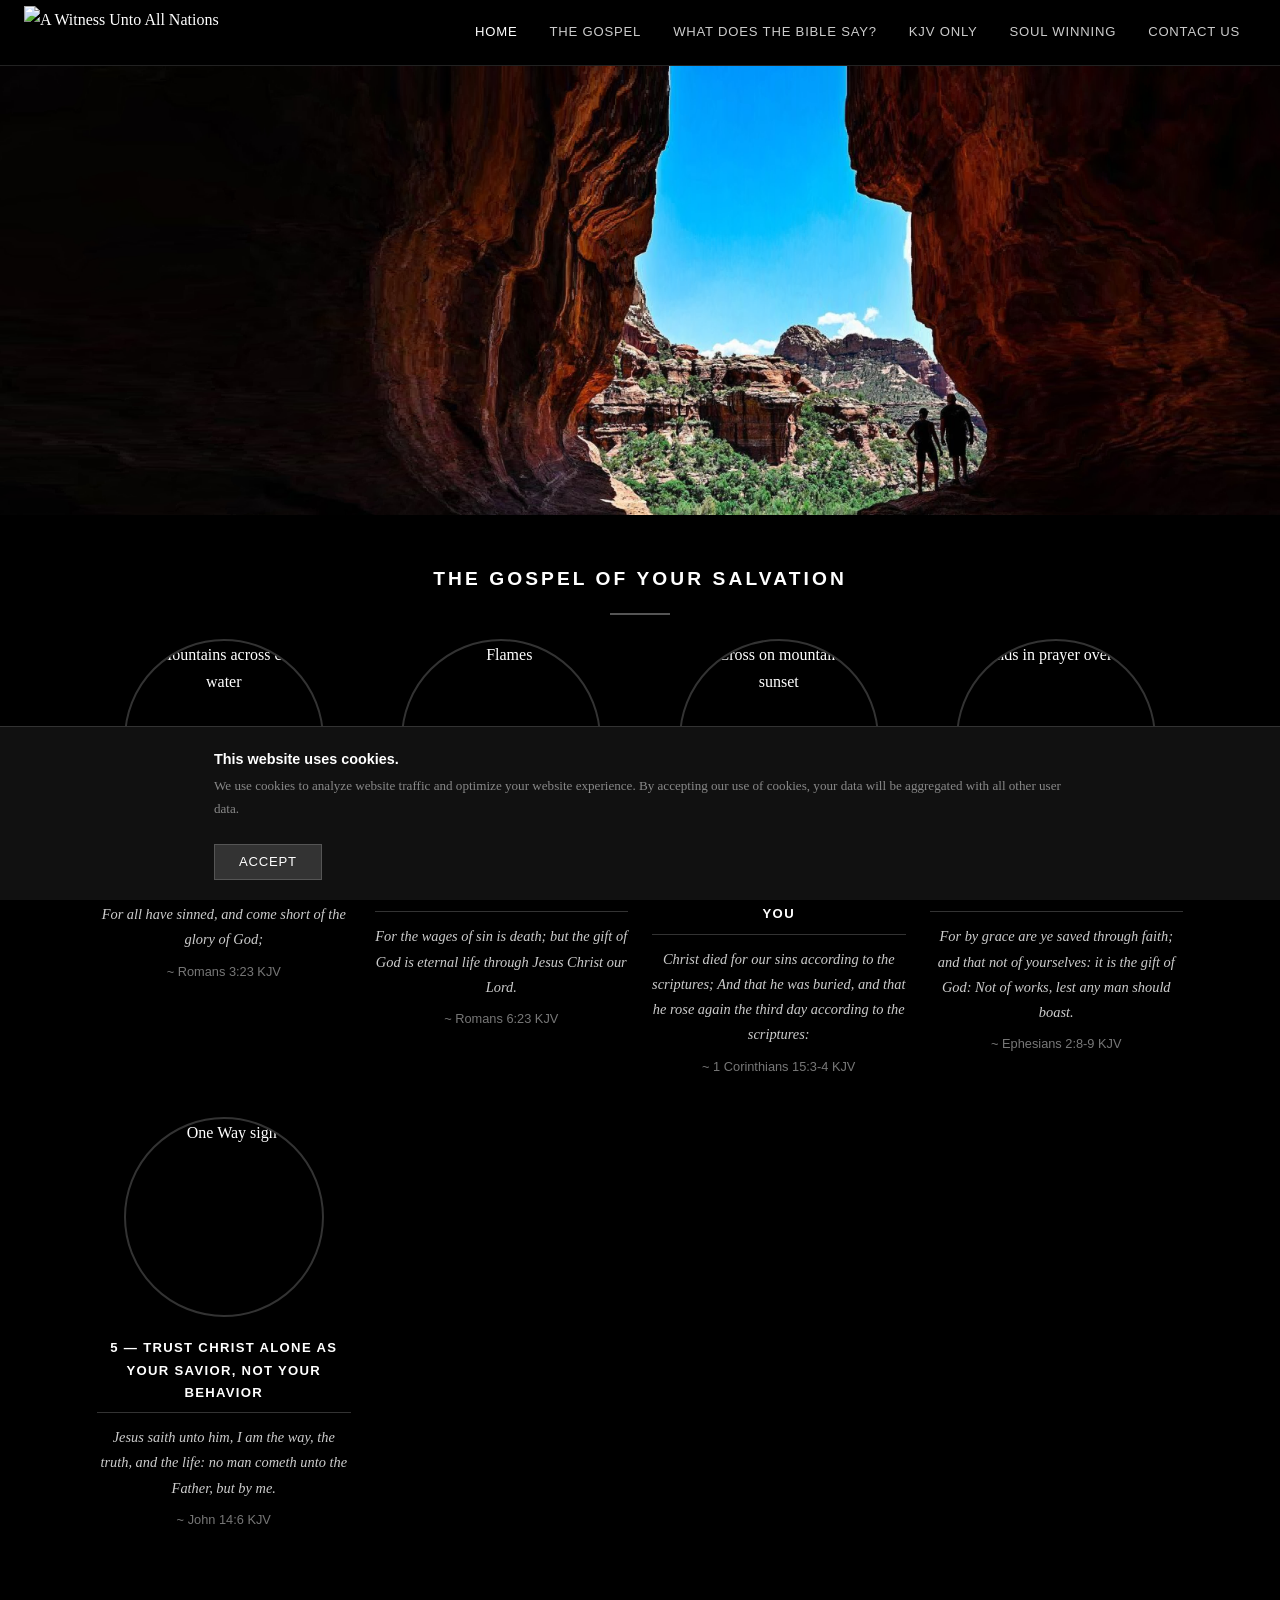
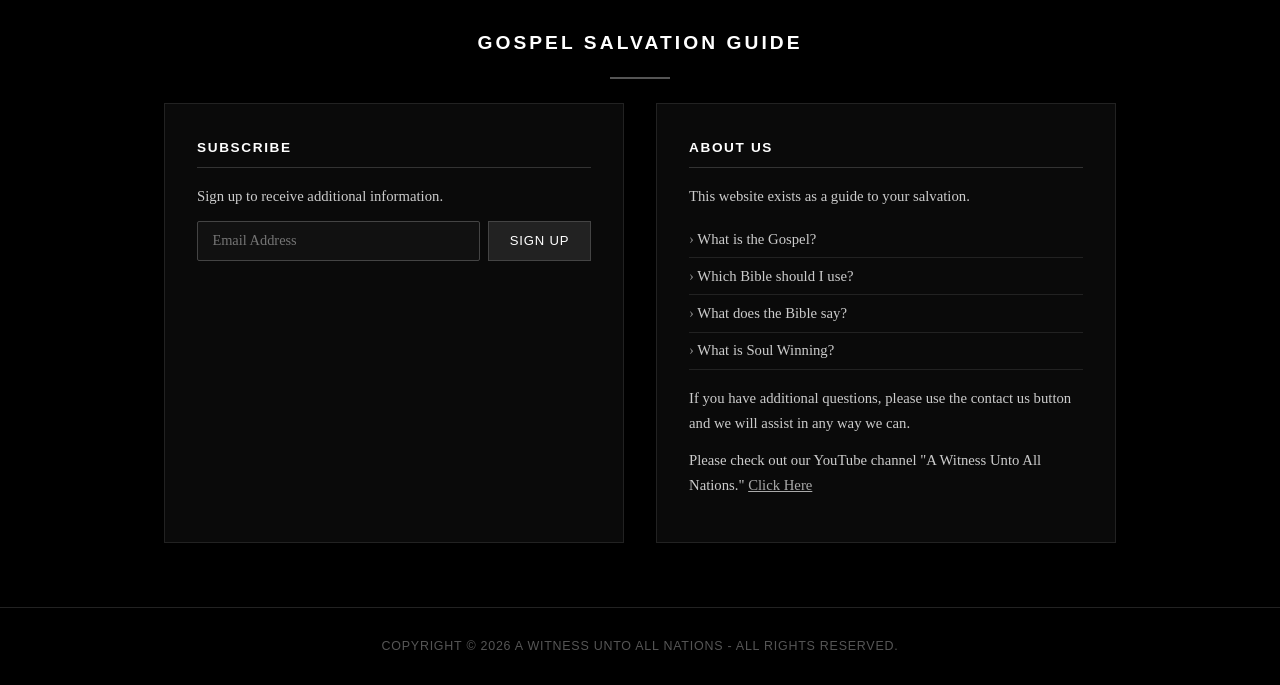
==== index.html @ 98ccd4d8 "Add files via upload" ====
<!DOCTYPE html>
<html lang="en">
<head>
<meta charset="UTF-8"/>
<meta name="viewport" content="width=device-width,initial-scale=1.0"/>
<title>A Witness Unto All Nations — Gospel Salvation Guide</title>
<meta name="description" content="A Witness Unto All Nations is a Gospel salvation guide showing your path to eternal life through Jesus Christ. Learn the Gospel, soul winning, KJV Bible, and more."/>
<meta name="keywords" content="gospel salvation, eternal life, Jesus Christ, KJV Bible, soul winning, Christian witnessing"/>
<meta property="og:title" content="A Witness Unto All Nations — Gospel Salvation Guide"/>
<meta property="og:description" content="Your path to eternal life through Jesus Christ. Learn the Gospel of salvation."/>
<meta property="og:url" content="https://awitnessuntoallnations.com/"/>
<meta property="og:type" content="website"/>
<link rel="canonical" href="https://awitnessuntoallnations.com/"/>
<script type="application/ld+json">
{
  "@context": "https://schema.org",
  "@type": "WebSite",
  "name": "A Witness Unto All Nations",
  "url": "https://awitnessuntoallnations.com",
  "description": "A Gospel salvation guide showing your path to eternal life through Jesus Christ.",
  "publisher": {
    "@type": "Organization",
    "name": "A Witness Unto All Nations"
  }
}
</script>
<link rel="stylesheet" href="style.css"/>
</head>
<body>

<div id="cookie-banner" class="cookie-banner">
  <div class="cookie-inner">
    <div><strong>This website uses cookies.</strong>
    <p>We use cookies to analyze website traffic and optimize your website experience. By accepting our use of cookies, your data will be aggregated with all other user data.</p></div>
    <button onclick="document.getElementById('cookie-banner').style.display='none'">Accept</button>
  </div>
</div>

<nav>
  <a href="index.html" class="nav-logo">
    <img src="https://img1.wsimg.com/isteam/ip/938f4f15-6225-4fa2-b4bc-9f1bc4df76b2/LOGOCAP.PNG/:/rs=h:200,cg:true,m/qt=q:100/ll" alt="A Witness Unto All Nations"/>
  </a>
  <button class="nav-toggle" onclick="document.querySelector('.nav-links').classList.toggle('open')">☰</button>
  <ul class="nav-links">
    <li><a href="index.html" class="active">Home</a></li>
    <li><a href="the-gospel.html">The Gospel</a></li>
    <li><a href="what-does-the-bible-say.html">What Does The Bible Say?</a></li>
    <li><a href="kjv-only.html">KJV Only</a></li>
    <li><a href="soul-winning.html">Soul Winning</a></li>
    <li><a href="contact-us.html">Contact Us</a></li>
  </ul>
</nav>

<div class="hero-banner-img">
  <img src="banner.png" alt="Gospel Salvation Guide: Your Path to Eternal Life"/>
</div>

<div class="section-heading">
  <h1>THE GOSPEL OF YOUR SALVATION</h1>
  <div class="heading-rule"></div>
</div>

<div class="cards-grid">

  <div class="step-card">
    <img class="circle-img" src="https://img1.wsimg.com/isteam/ip/938f4f15-6225-4fa2-b4bc-9f1bc4df76b2/blob.png/:/cr=t:33.33%25,l:0%25,w:100%25,h:33.33%25/rs=w:388,h:194,cg:true" alt="Mountains across calm water"/>
    <div class="step-body">
      <h3>1 — Admit You Are A Sinner</h3>
      <p><em>For all have sinned, and come short of the glory of God;</em></p>
      <span class="verse-ref">~ Romans 3:23 KJV</span>
    </div>
  </div>

  <div class="step-card">
    <img class="circle-img" src="https://img1.wsimg.com/isteam/ip/938f4f15-6225-4fa2-b4bc-9f1bc4df76b2/cullan-smith-BdTtvBRhOng-unsplash.jpg/:/cr=t:12.5%25,l:0%25,w:100%25,h:75%25/rs=w:388,h:194,cg:true" alt="Flames"/>
    <div class="step-body">
      <h3>2 — Realize The Penalty For Sin</h3>
      <p><em>For the wages of sin is death; but the gift of God is eternal life through Jesus Christ our Lord.</em></p>
      <span class="verse-ref">~ Romans 6:23 KJV</span>
    </div>
  </div>

  <div class="step-card">
    <img class="circle-img" src="https://img1.wsimg.com/isteam/ip/938f4f15-6225-4fa2-b4bc-9f1bc4df76b2/eberhard-grossgasteiger-CytHrRFp2wU-unsplash-0001.jpg/:/cr=t:33.34%25,l:0%25,w:100%25,h:33.32%25/rs=w:388,h:194,cg:true" alt="Cross on mountain at sunset"/>
    <div class="step-body">
      <h3>3 — Believe Jesus Died, Was Buried, And Rose Again For You</h3>
      <p><em>Christ died for our sins according to the scriptures; And that he was buried, and that he rose again the third day according to the scriptures:</em></p>
      <span class="verse-ref">~ 1 Corinthians 15:3-4 KJV</span>
    </div>
  </div>

  <div class="step-card">
    <img class="circle-img" src="https://img1.wsimg.com/isteam/ip/938f4f15-6225-4fa2-b4bc-9f1bc4df76b2/patrick-fore-b_SHPU5M3nk-unsplash.jpg/:/cr=t:12.51%25,l:0%25,w:100%25,h:74.99%25/rs=w:388,h:194,cg:true" alt="Hands in prayer over Bible"/>
    <div class="step-body">
      <h3>4 — Understand That Salvation Is By Faith Alone</h3>
      <p><em>For by grace are ye saved through faith; and that not of yourselves: it is the gift of God: Not of works, lest any man should boast.</em></p>
      <span class="verse-ref">~ Ephesians 2:8-9 KJV</span>
    </div>
  </div>

  <div class="step-card">
    <img class="circle-img" src="https://img1.wsimg.com/isteam/ip/938f4f15-6225-4fa2-b4bc-9f1bc4df76b2/phil-hearing-ecNd_CBT4Ps-unsplash.jpg/:/cr=t:12.53%25,l:0%25,w:100%25,h:74.94%25/rs=w:388,h:194,cg:true" alt="One Way sign"/>
    <div class="step-body">
      <h3>5 — Trust Christ Alone As Your Savior, Not Your Behavior</h3>
      <p><em>Jesus saith unto him, I am the way, the truth, and the life: no man cometh unto the Father, but by me.</em></p>
      <span class="verse-ref">~ John 14:6 KJV</span>
    </div>
  </div>

</div>

<div class="section-heading">
  <h2>Gospel Salvation Guide</h2>
  <div class="heading-rule"></div>
</div>

<div class="two-col-section">
  <div class="info-box">
    <h3>Subscribe</h3>
    <p>Sign up to receive additional information.</p>
    <div class="subscribe-row">
      <input type="email" placeholder="Email Address"/>
      <button type="button">Sign up</button>
    </div>
  </div>
  <div class="info-box">
    <h3>About Us</h3>
    <p>This website exists as a guide to your salvation.</p>
    <ul>
      <li>What is the Gospel?</li>
      <li>Which Bible should I use?</li>
      <li>What does the Bible say?</li>
      <li>What is Soul Winning?</li>
    </ul>
    <p>If you have additional questions, please use the contact us button and we will assist in any way we can.</p>
    <p>Please check out our YouTube channel "A Witness Unto All Nations." <a href="https://www.youtube.com/channel/UC5e4q0wi44tud27rAEUvfZw" target="_blank">Click Here</a></p>
  </div>
</div>

<footer>
  <p>Copyright &copy; 2026 A WITNESS UNTO ALL NATIONS - All Rights Reserved.</p>
</footer>

</body>
</html>
---- style.css ----
/* ===== RESET ===== */
*, *::before, *::after { box-sizing: border-box; margin: 0; padding: 0; }

body {
  font-family: Georgia, 'Times New Roman', serif;
  background: #000;
  color: #fff;
  font-size: 16px;
  line-height: 1.7;
}

a { color: inherit; text-decoration: none; }
img { max-width: 100%; display: block; }

/* ===== NAV ===== */
nav {
  background: #000;
  display: flex;
  align-items: center;
  justify-content: space-between;
  padding: 0 1.5rem;
  position: sticky;
  top: 0;
  z-index: 100;
  border-bottom: 1px solid #222;
}

.nav-logo img {
  height: 65px;
  width: auto;
  display: block;
  padding: 6px 0;
}

.nav-links {
  list-style: none;
  display: flex;
  flex-wrap: wrap;
  margin: 0;
  padding: 0;
}

.nav-links li a {
  display: block;
  color: #ccc;
  font-family: Arial, sans-serif;
  font-size: 0.82rem;
  letter-spacing: 0.06em;
  text-transform: uppercase;
  padding: 1.2rem 1rem;
  transition: color 0.2s;
}

.nav-links li a:hover,
.nav-links li a.active {
  color: #fff;
}

.nav-toggle {
  display: none;
  background: none;
  border: none;
  color: #fff;
  font-size: 1.5rem;
  cursor: pointer;
  padding: 0.5rem;
}

/* ===== HERO BANNER (home) ===== */
.hero-banner {
  background: #000;
  color: #fff;
  text-align: center;
  padding: 4rem 2rem 3rem;
  border-bottom: 1px solid #222;
}

.hero-sub {
  font-family: Arial, sans-serif;
  font-size: 0.85rem;
  letter-spacing: 0.12em;
  text-transform: uppercase;
  color: #aaa;
  margin-bottom: 1.25rem;
}

.hero-desc {
  max-width: 700px;
  margin: 0 auto;
  font-size: 1rem;
  color: #ccc;
  line-height: 1.85;
}

/* ===== PAGE HERO IMAGE ===== */
.page-hero-img {
  width: 100%;
  max-height: 380px;
  overflow: hidden;
}

.page-hero-img img {
  width: 100%;
  height: 380px;
  object-fit: cover;
  object-position: center;
}

/* ===== SECTION HEADINGS ===== */
.section-heading {
  text-align: center;
  padding: 3rem 1rem 1.5rem;
}

.section-heading h1,
.section-heading h2 {
  display: inline-block;
  font-family: Arial, sans-serif;
  font-size: 1.2rem;
  letter-spacing: 0.16em;
  text-transform: uppercase;
  color: #fff;
  padding-bottom: 0.5rem;
}

.heading-rule {
  width: 60px;
  height: 2px;
  background: #555;
  margin: 0.6rem auto 0;
}

/* ===== CIRCULAR CARDS GRID ===== */
.cards-grid {
  display: grid;
  grid-template-columns: repeat(auto-fill, minmax(220px, 1fr));
  gap: 2.5rem 1.5rem;
  max-width: 1150px;
  margin: 0 auto 3rem;
  padding: 0 2rem;
}

.step-card {
  background: transparent;
  text-align: center;
}

.step-card .circle-img {
  width: 200px;
  height: 200px;
  border-radius: 50%;
  object-fit: cover;
  display: block;
  margin: 0 auto 1.25rem;
  border: 2px solid #333;
}

.step-body h3 {
  font-family: Arial, sans-serif;
  font-size: 0.82rem;
  letter-spacing: 0.1em;
  text-transform: uppercase;
  color: #fff;
  margin-bottom: 0.75rem;
  padding-bottom: 0.5rem;
  border-bottom: 1px solid #333;
}

.step-body p {
  font-size: 0.9rem;
  color: #ccc;
  line-height: 1.75;
  font-style: italic;
}

.verse-ref {
  font-style: normal !important;
  font-family: Arial, sans-serif;
  font-size: 0.8rem;
  color: #777;
  margin-top: 0.5rem;
  display: block;
}

/* ===== SUBSCRIBE + ABOUT ===== */
.two-col-section {
  display: grid;
  grid-template-columns: 1fr 1fr;
  gap: 2rem;
  max-width: 1000px;
  margin: 0 auto 4rem;
  padding: 0 1.5rem;
}

.info-box {
  background: #0a0a0a;
  border: 1px solid #222;
  padding: 2rem;
}

.info-box h3 {
  font-family: Arial, sans-serif;
  font-size: 0.85rem;
  letter-spacing: 0.12em;
  text-transform: uppercase;
  color: #fff;
  margin-bottom: 1rem;
  padding-bottom: 0.5rem;
  border-bottom: 1px solid #333;
}

.info-box p {
  font-size: 0.92rem;
  color: #ccc;
  margin-bottom: 0.75rem;
}

.info-box ul {
  list-style: none;
  margin: 0.5rem 0 1rem;
  padding: 0;
}

.info-box ul li {
  padding: 0.35rem 0;
  font-size: 0.92rem;
  color: #ccc;
  border-bottom: 1px solid #222;
}

.info-box ul li::before {
  content: '› ';
  color: #888;
}

.info-box a {
  color: #aaa;
  text-decoration: underline;
}

.subscribe-row {
  display: flex;
  gap: 0.5rem;
  margin-top: 0.75rem;
  flex-wrap: wrap;
}

.subscribe-row input[type="email"] {
  flex: 1;
  min-width: 150px;
  padding: 0.65rem 0.9rem;
  border: 1px solid #444;
  border-radius: 2px;
  font-size: 0.9rem;
  font-family: Georgia, serif;
  background: #111;
  color: #fff;
}

.subscribe-row button {
  background: #222;
  color: #fff;
  border: 1px solid #444;
  padding: 0.65rem 1.3rem;
  font-family: Arial, sans-serif;
  font-size: 0.82rem;
  letter-spacing: 0.06em;
  text-transform: uppercase;
  cursor: pointer;
  transition: background 0.2s;
}

.subscribe-row button:hover { background: #444; }

/* ===== ACCORDION CARDS (circular image style) ===== */
.accordion-grid {
  display: grid;
  grid-template-columns: repeat(auto-fill, minmax(220px, 1fr));
  gap: 3rem 1.5rem;
  max-width: 1150px;
  margin: 0 auto 4rem;
  padding: 0 2rem;
}

.accordion-card {
  background: transparent;
  text-align: center;
}

.accordion-card img {
  width: 200px;
  height: 200px;
  border-radius: 50%;
  object-fit: cover;
  display: block;
  margin: 0 auto 1.25rem;
  border: 2px solid #333;
}

.accordion-body h3 {
  font-family: Arial, sans-serif;
  font-size: 0.82rem;
  letter-spacing: 0.1em;
  text-transform: uppercase;
  color: #fff;
  margin-bottom: 0.75rem;
  padding-bottom: 0.5rem;
  border-bottom: 1px solid #333;
}

.accordion-body p {
  font-size: 0.88rem;
  color: #ccc;
  line-height: 1.8;
  margin-bottom: 0.5rem;
  text-align: left;
}

.accordion-body em { font-style: italic; color: #aaa; }

.show-more-btn {
  background: none;
  border: 1px solid #444;
  color: #aaa;
  padding: 0.4rem 1rem;
  font-family: Arial, sans-serif;
  font-size: 0.75rem;
  letter-spacing: 0.06em;
  text-transform: uppercase;
  cursor: pointer;
  margin-top: 0.75rem;
  transition: background 0.2s, color 0.2s;
}

.show-more-btn:hover {
  background: #222;
  color: #fff;
}

/* ===== CONTENT BLOCK (KJV, Soul Winning, Contact) ===== */
.content-block {
  max-width: 860px;
  margin: 0 auto 4rem;
  padding: 0 1.5rem;
  color: #ccc;
}

.content-block h3 {
  font-family: Arial, sans-serif;
  font-size: 0.95rem;
  letter-spacing: 0.08em;
  text-transform: uppercase;
  color: #fff;
  margin: 1.5rem 0 0.75rem;
  padding-bottom: 0.4rem;
  border-bottom: 1px solid #333;
}

.content-block p {
  font-size: 0.95rem;
  color: #ccc;
  line-height: 1.85;
  margin-bottom: 1rem;
}

.content-block strong { color: #fff; }

/* ===== KJV COMPARISON CHART ===== */
.kjv-chart {
  display: grid;
  grid-template-columns: 1fr 1fr;
  gap: 1.5rem;
  margin: 2rem 0;
}

.kjv-col { border: 1px solid #333; }

.kjv-header {
  background: #111;
  color: #fff;
  font-family: Arial, sans-serif;
  font-size: 0.8rem;
  letter-spacing: 0.06em;
  text-transform: uppercase;
  padding: 0.75rem 1rem;
  text-align: center;
  border-bottom: 1px solid #333;
}

.kjv-item {
  padding: 0.6rem 1rem;
  font-size: 0.88rem;
  color: #ccc;
  border-bottom: 1px solid #222;
}

.kjv-result {
  font-family: Arial, sans-serif;
  font-size: 0.82rem;
  font-weight: bold;
  padding: 0.75rem 1rem;
  text-align: center;
}

.kjv-result.good { background: #0a1a0a; color: #5a9a5a; }
.kjv-result.bad { background: #1a0a0a; color: #9a5a5a; }

/* ===== CTA BUTTON ===== */
.cta-btn {
  display: inline-block;
  background: #111;
  color: #fff;
  padding: 0.75rem 2rem;
  font-family: Arial, sans-serif;
  font-size: 0.82rem;
  letter-spacing: 0.08em;
  text-transform: uppercase;
  cursor: pointer;
  transition: background 0.2s;
  margin: 0.5rem 0.5rem 0.5rem 0;
  border: 1px solid #444;
  text-decoration: none;
}

.cta-btn:hover { background: #333; }

/* ===== SOUL WINNING IMG ===== */
.soul-winning-img {
  margin: 2rem auto;
  max-width: 400px;
}

.soul-winning-img img {
  width: 100%;
  border-radius: 50%;
  border: 2px solid #333;
}

/* ===== CONTACT FORM ===== */
.contact-block { max-width: 680px; }

.contact-verse {
  font-size: 1rem;
  color: #aaa;
  line-height: 1.85;
  margin-bottom: 2rem;
  padding: 1rem 1.5rem;
  border-left: 3px solid #444;
  background: #0a0a0a;
  font-style: italic;
}

.contact-form-wrap { margin-top: 1.5rem; }

.form-group {
  margin-bottom: 1.25rem;
}

.form-group label {
  display: block;
  font-family: Arial, sans-serif;
  font-size: 0.8rem;
  letter-spacing: 0.06em;
  text-transform: uppercase;
  color: #aaa;
  margin-bottom: 0.4rem;
}

.form-group input,
.form-group textarea {
  width: 100%;
  padding: 0.7rem 0.9rem;
  border: 1px solid #333;
  font-size: 0.95rem;
  font-family: Georgia, serif;
  color: #fff;
  background: #111;
  transition: border-color 0.2s;
}

.form-group input:focus,
.form-group textarea:focus {
  outline: none;
  border-color: #666;
}

.form-actions { display: flex; gap: 0.75rem; flex-wrap: wrap; margin-top: 1rem; }

/* ===== SOCIAL ===== */
.social-links { margin-top: 1rem; }

.social-btn {
  display: inline-block;
  padding: 0.65rem 1.5rem;
  font-family: Arial, sans-serif;
  font-size: 0.82rem;
  letter-spacing: 0.08em;
  text-transform: uppercase;
  border-radius: 2px;
  text-decoration: none;
  transition: opacity 0.2s;
  margin-right: 0.5rem;
}

.social-btn.youtube { background: #cc0000; color: #fff; }
.social-btn:hover { opacity: 0.85; }

/* ===== FOOTER ===== */
footer {
  background: #000;
  color: #555;
  text-align: center;
  padding: 1.75rem 1rem;
  font-family: Arial, sans-serif;
  font-size: 0.78rem;
  letter-spacing: 0.06em;
  text-transform: uppercase;
  border-top: 1px solid #222;
}

/* ===== COOKIE BANNER ===== */
.cookie-banner {
  position: fixed;
  bottom: 0;
  left: 0;
  right: 0;
  background: #111;
  color: #ccc;
  z-index: 9999;
  border-top: 1px solid #333;
}

.cookie-inner {
  max-width: 900px;
  margin: 0 auto;
  padding: 1.25rem 1.5rem;
  display: flex;
  align-items: center;
  gap: 1.5rem;
  flex-wrap: wrap;
}

.cookie-inner strong {
  color: #fff;
  font-family: Arial, sans-serif;
  font-size: 0.9rem;
  display: block;
  margin-bottom: 0.25rem;
}

.cookie-inner p {
  font-size: 0.82rem;
  flex: 1;
  min-width: 200px;
  color: #888;
}

.cookie-inner button {
  background: #333;
  color: #fff;
  border: 1px solid #555;
  padding: 0.6rem 1.5rem;
  font-family: Arial, sans-serif;
  font-size: 0.82rem;
  letter-spacing: 0.06em;
  text-transform: uppercase;
  cursor: pointer;
  white-space: nowrap;
  transition: background 0.2s;
}

.cookie-inner button:hover { background: #555; }

/* ===== RESPONSIVE ===== */
@media (max-width: 720px) {
  .nav-toggle { display: block; }
  .nav-links {
    display: none;
    flex-direction: column;
    width: 100%;
    background: #000;
    position: absolute;
    top: 100%;
    left: 0;
    right: 0;
    border-top: 1px solid #222;
  }
  .nav-links.open { display: flex; }
  .nav-links li a { padding: 0.9rem 1.5rem; border-bottom: 1px solid #222; }
  .two-col-section { grid-template-columns: 1fr; }
  .kjv-chart { grid-template-columns: 1fr; }
  .cards-grid { grid-template-columns: repeat(auto-fill, minmax(160px, 1fr)); }
  .accordion-grid { grid-template-columns: repeat(auto-fill, minmax(160px, 1fr)); }
  .accordion-card img { width: 150px; height: 150px; }
  .step-card .circle-img { width: 150px; height: 150px; }
}
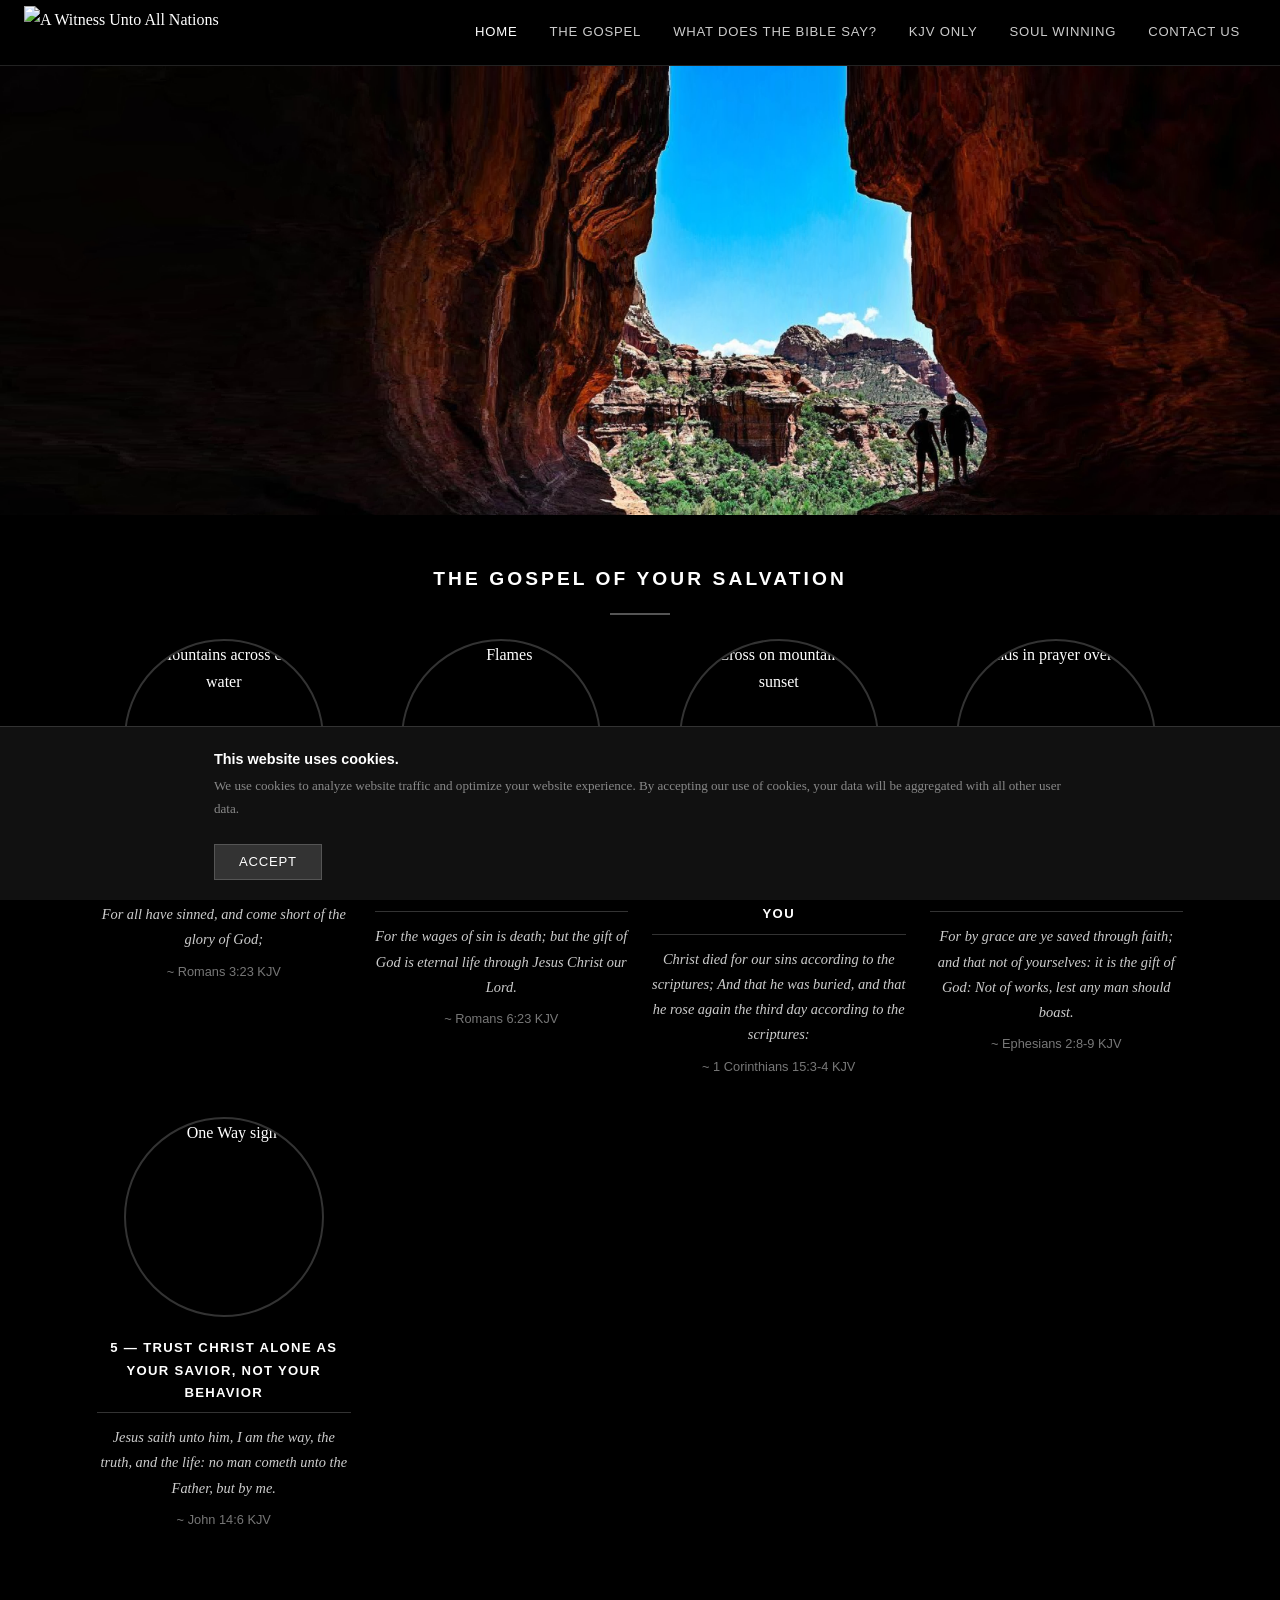
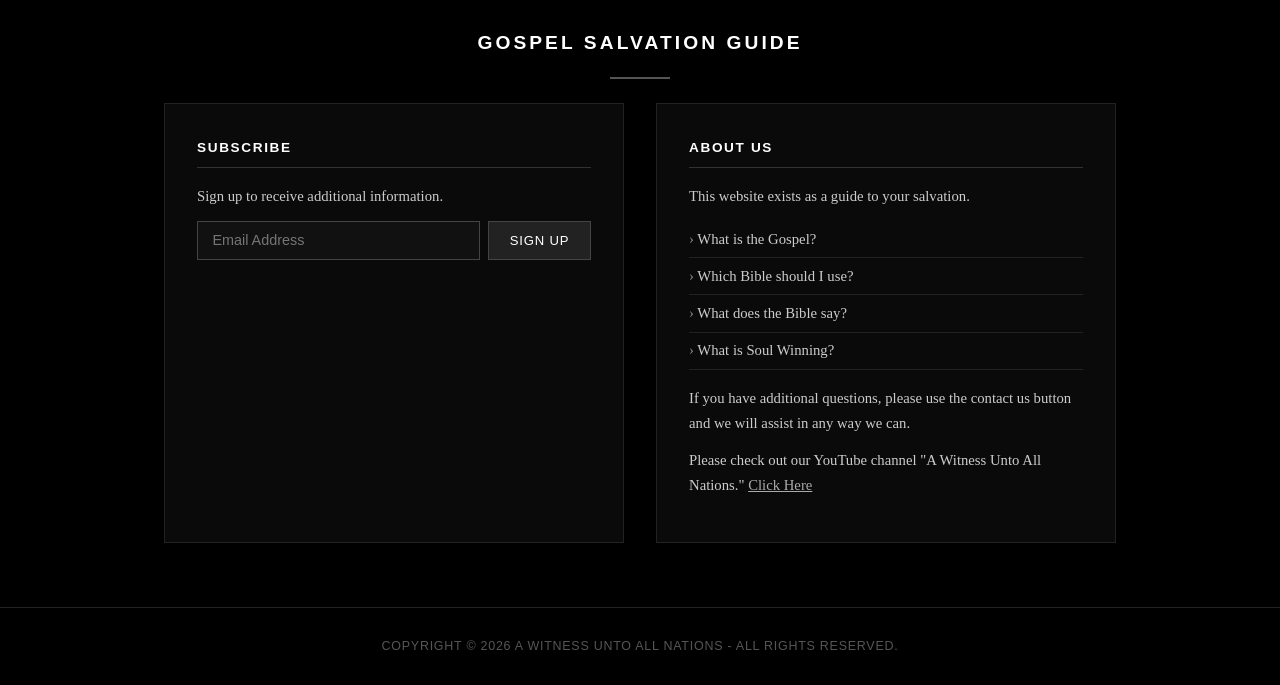
==== commit 61115fb6: "Add files via upload" ====
--- a/index.html
+++ b/index.html
@@ -118,19 +118,19 @@
   <div class="info-box">
     <h3>Subscribe</h3>
     <p>Sign up to receive additional information.</p>
-    <div class="subscribe-row">
-      <input type="email" placeholder="Email Address"/>
-      <button type="button">Sign up</button>
-    </div>
+    <form action="https://formspree.io/f/mdapqjrg" method="POST" style="display:flex; gap:0.5rem; flex-wrap:wrap; margin-top:0.75rem;">
+      <input type="email" name="email" placeholder="Email Address" required style="flex:1; min-width:150px; padding:0.65rem 0.9rem; border:1px solid #444; background:#111; color:#fff; font-size:0.9rem;"/>
+      <button type="submit" style="background:#222; color:#fff; border:1px solid #444; padding:0.65rem 1.3rem; font-family:Arial,sans-serif; font-size:0.82rem; letter-spacing:0.06em; text-transform:uppercase; cursor:pointer;">Sign Up</button>
+    </form>
   </div>
   <div class="info-box">
     <h3>About Us</h3>
     <p>This website exists as a guide to your salvation.</p>
     <ul>
-      <li>What is the Gospel?</li>
-      <li>Which Bible should I use?</li>
-      <li>What does the Bible say?</li>
-      <li>What is Soul Winning?</li>
+      <li><a href="the-gospel.html" style="color:#ccc; text-decoration:none;">What is the Gospel?</a></li>
+      <li><a href="kjv-only.html" style="color:#ccc; text-decoration:none;">Which Bible should I use?</a></li>
+      <li><a href="what-does-the-bible-say.html" style="color:#ccc; text-decoration:none;">What does the Bible say?</a></li>
+      <li><a href="soul-winning.html" style="color:#ccc; text-decoration:none;">What is Soul Winning?</a></li>
     </ul>
     <p>If you have additional questions, please use the contact us button and we will assist in any way we can.</p>
     <p>Please check out our YouTube channel "A Witness Unto All Nations." <a href="https://www.youtube.com/channel/UC5e4q0wi44tud27rAEUvfZw" target="_blank">Click Here</a></p>
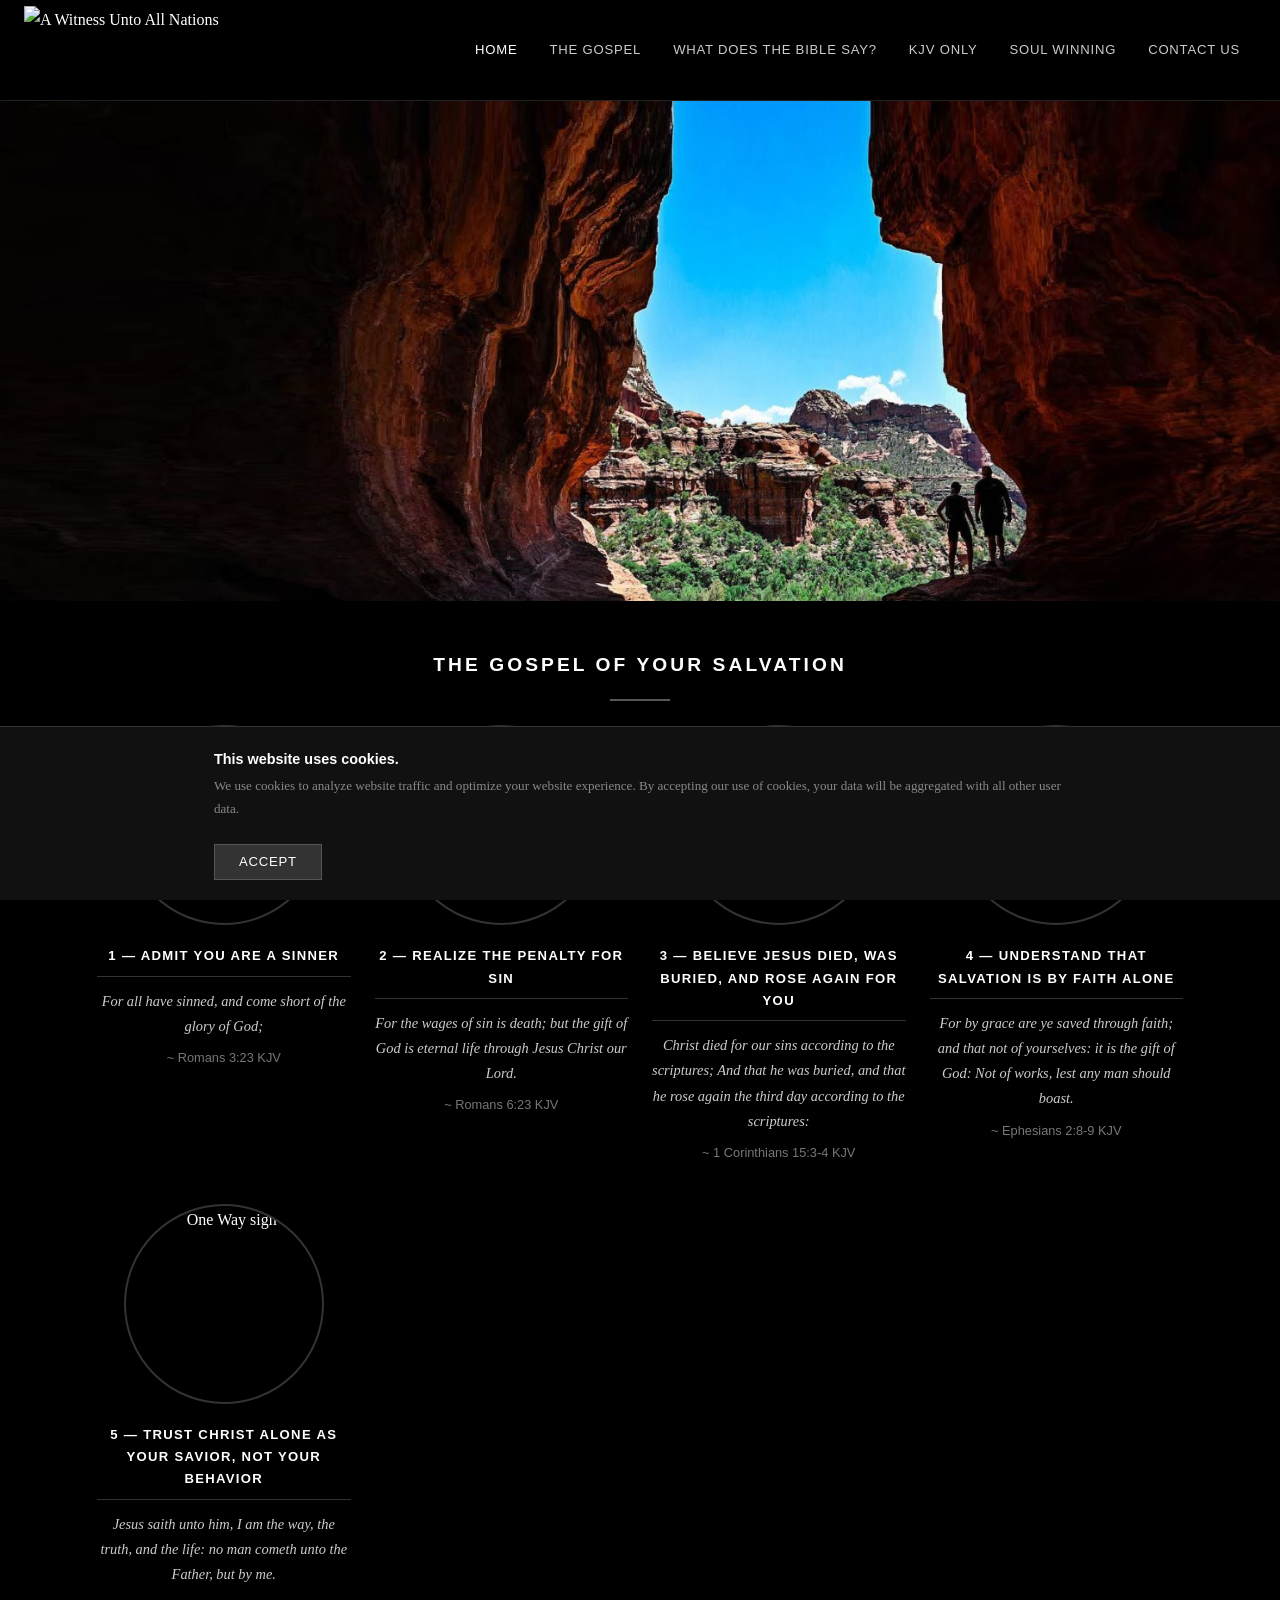
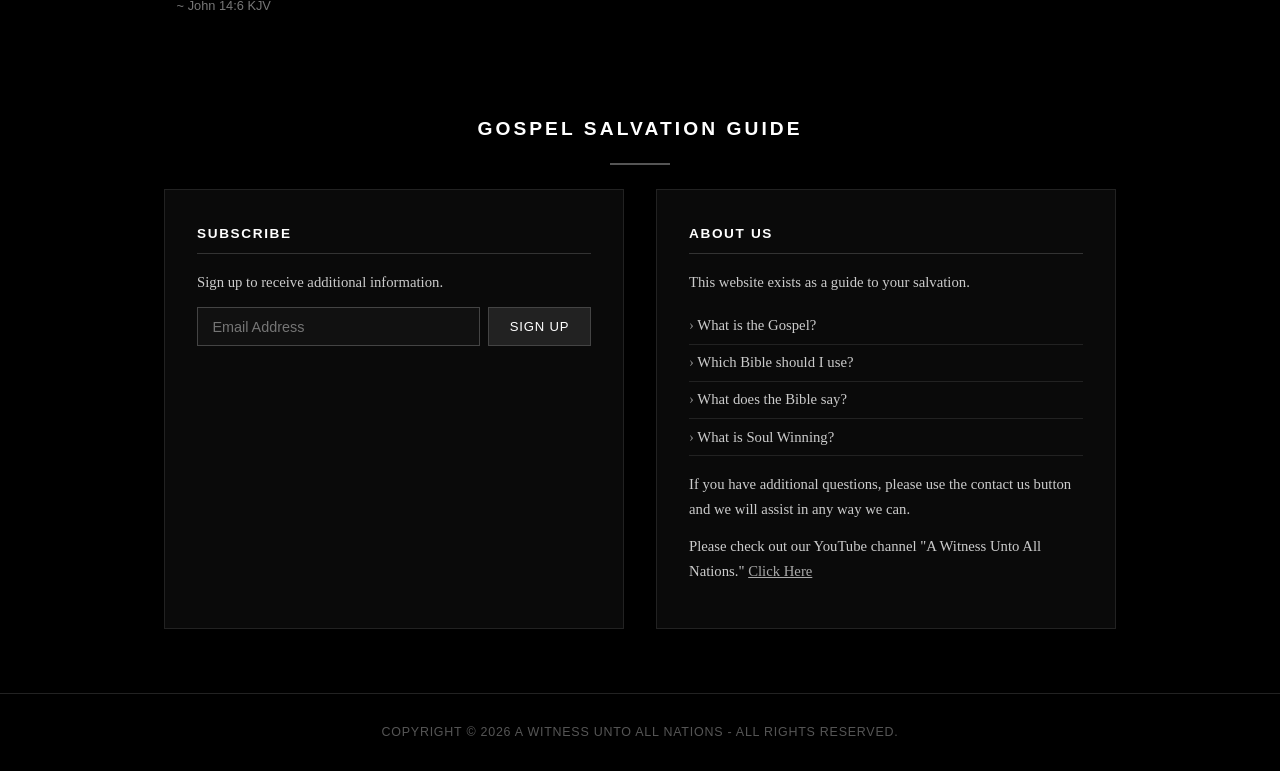
==== commit 19b51287: "Add files via upload" ====
--- a/index.html
+++ b/index.html
@@ -32,7 +32,7 @@
   <div class="cookie-inner">
     <div><strong>This website uses cookies.</strong>
     <p>We use cookies to analyze website traffic and optimize your website experience. By accepting our use of cookies, your data will be aggregated with all other user data.</p></div>
-    <button onclick="document.getElementById('cookie-banner').style.display='none'">Accept</button>
+    <button onclick="acceptCookies()">Accept</button>
   </div>
 </div>
 
@@ -141,5 +141,14 @@
   <p>Copyright &copy; 2026 A WITNESS UNTO ALL NATIONS - All Rights Reserved.</p>
 </footer>
 
+<script>
+function acceptCookies() {
+  localStorage.setItem("cookiesAccepted", "true");
+  document.getElementById("cookie-banner").style.display = "none";
+}
+if (localStorage.getItem("cookiesAccepted") === "true") {
+  document.getElementById("cookie-banner").style.display = "none";
+}
+</script>
 </body>
 </html>
--- a/style.css
+++ b/style.css
@@ -26,10 +26,16 @@
 }
 
 .nav-logo img {
-  height: 65px;
+  height: 100px;
   width: auto;
   display: block;
   padding: 6px 0;
+  transition: transform 0.3s ease, height 0.3s ease;
+  cursor: pointer;
+}
+
+.nav-logo img:hover {
+  transform: scale(1.15);
 }
 
 .nav-links {
@@ -64,6 +70,21 @@
   font-size: 1.5rem;
   cursor: pointer;
   padding: 0.5rem;
+}
+
+/* ===== HERO BANNER IMAGE ===== */
+.hero-banner-img {
+  width: 100%;
+  max-height: 500px;
+  overflow: hidden;
+}
+
+.hero-banner-img img {
+  width: 100%;
+  height: 500px;
+  object-fit: cover;
+  object-position: center;
+  display: block;
 }
 
 /* ===== HERO BANNER (home) ===== */
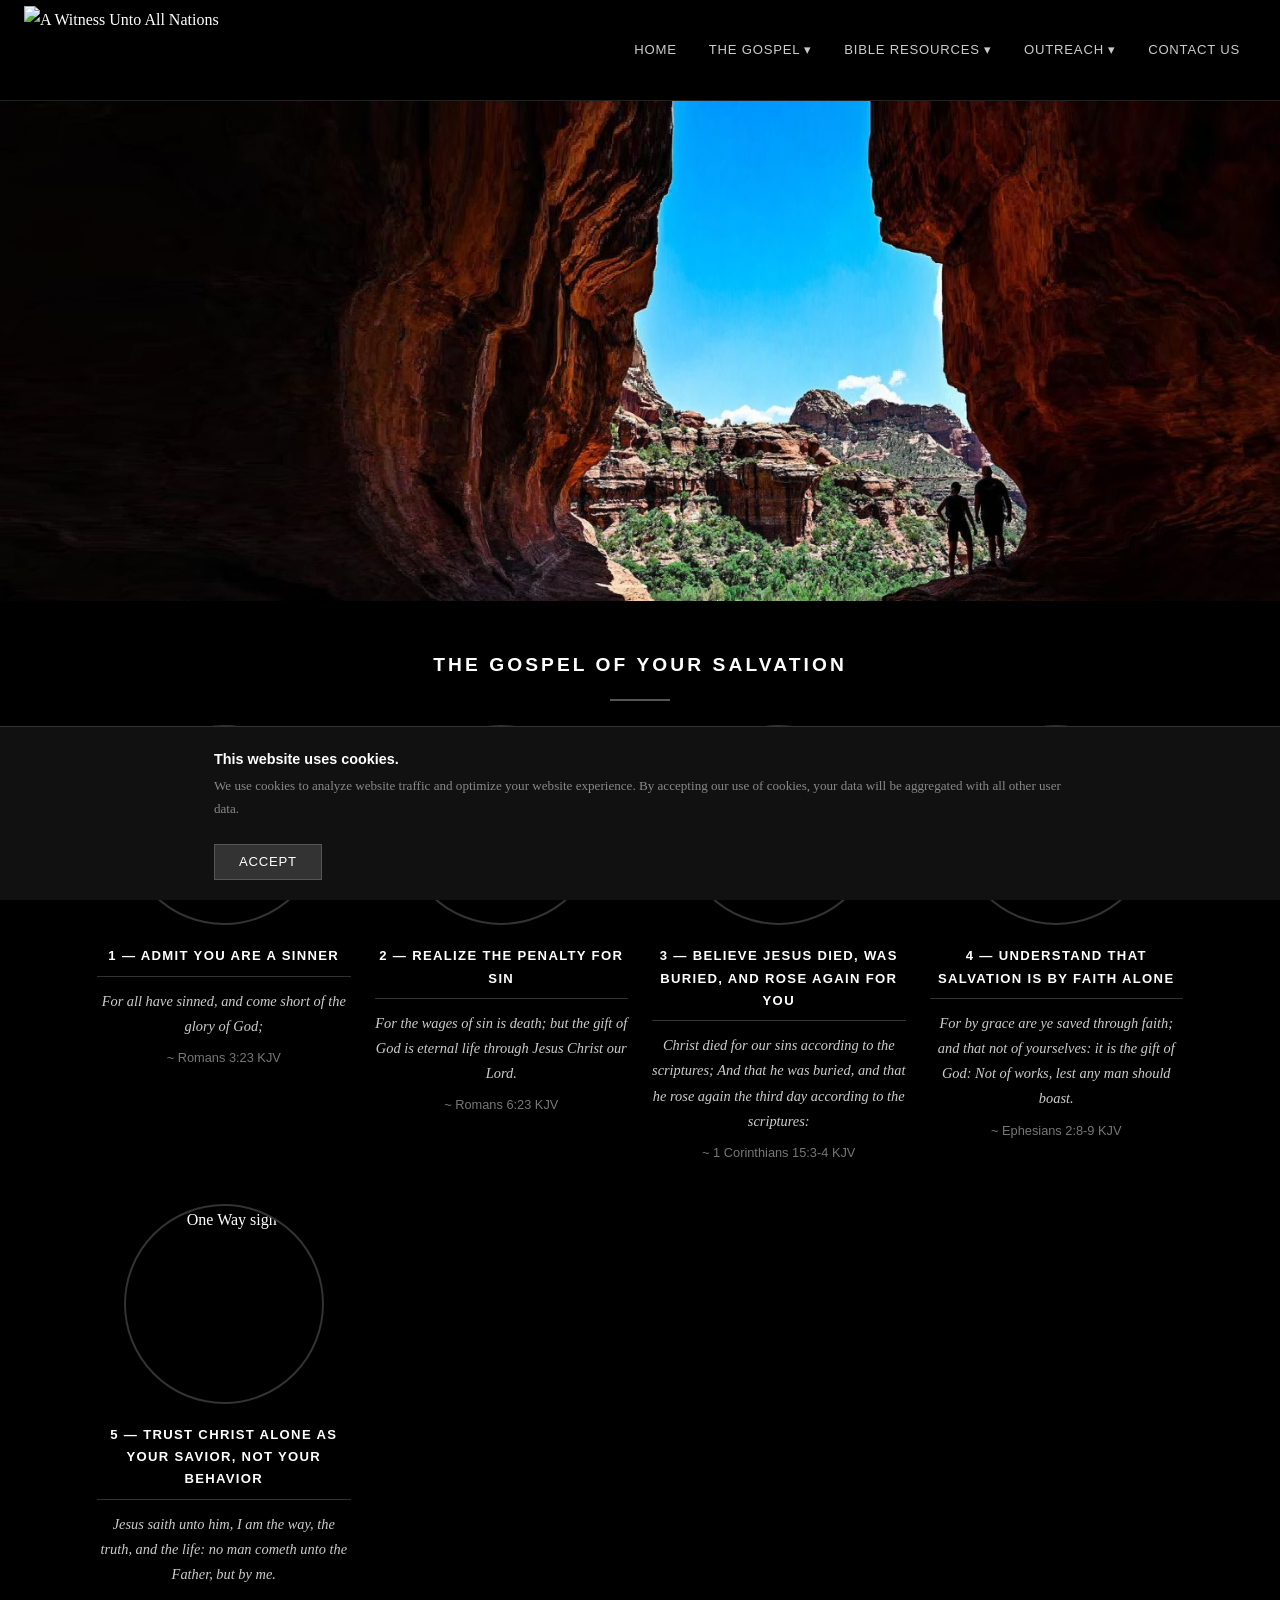
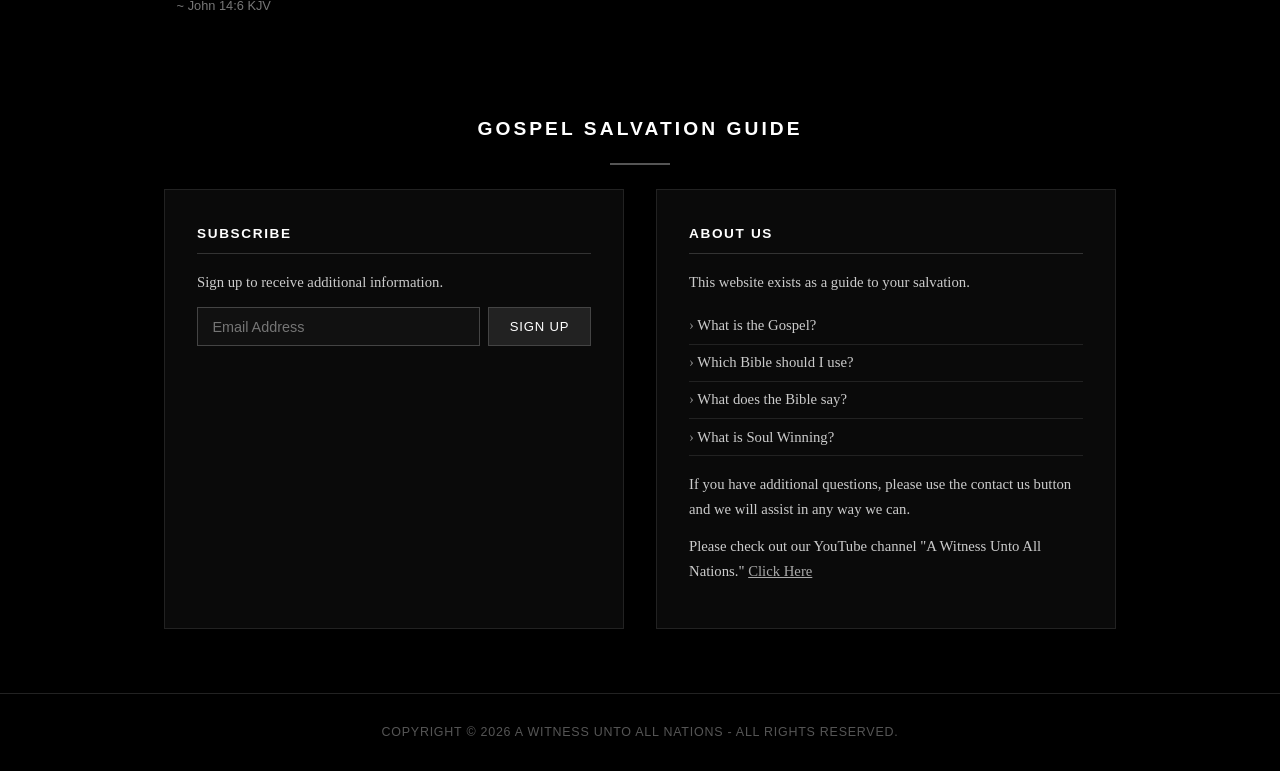
==== commit 11052de7: "Add files via upload" ====
--- a/index.html
+++ b/index.html
@@ -38,15 +38,35 @@
 
 <nav>
   <a href="index.html" class="nav-logo">
-    <img src="https://img1.wsimg.com/isteam/ip/938f4f15-6225-4fa2-b4bc-9f1bc4df76b2/LOGOCAP.PNG/:/rs=h:200,cg:true,m/qt=q:100/ll" alt="A Witness Unto All Nations"/>
+    <img src="https://img1.wsimg.com/isteam/ip/938f4f15-6225-4fa2-b4bc-9f1bc4df76b2/LOGOCAP.PNG/:/rs=h:105,cg:true,m/qt=q:100/ll" alt="A Witness Unto All Nations"/>
   </a>
   <button class="nav-toggle" onclick="document.querySelector('.nav-links').classList.toggle('open')">☰</button>
   <ul class="nav-links">
-    <li><a href="index.html" class="active">Home</a></li>
-    <li><a href="the-gospel.html">The Gospel</a></li>
-    <li><a href="what-does-the-bible-say.html">What Does The Bible Say?</a></li>
-    <li><a href="kjv-only.html">KJV Only</a></li>
-    <li><a href="soul-winning.html">Soul Winning</a></li>
+    <li><a href="index.html">Home</a></li>
+    <li class="has-dropdown">
+      <a href="the-gospel.html">The Gospel &#9662;</a>
+      <ul class="dropdown">
+        <li><a href="the-gospel.html">The Gospel</a></li>
+        <li><a href="how-to-get-saved.html">How To Get Saved</a></li>
+        <li><a href="sinners-prayer.html">The Sinner's Prayer</a></li>
+      </ul>
+    </li>
+    <li class="has-dropdown">
+      <a href="what-does-the-bible-say.html">Bible Resources &#9662;</a>
+      <ul class="dropdown">
+        <li><a href="what-does-the-bible-say.html">What Does The Bible Say?</a></li>
+        <li><a href="kjv-only.html">KJV Only</a></li>
+        <li><a href="kjv-vs-other-bibles.html">KJV vs Other Bibles</a></li>
+        <li><a href="faq.html">FAQ</a></li>
+      </ul>
+    </li>
+    <li class="has-dropdown">
+      <a href="soul-winning.html">Outreach &#9662;</a>
+      <ul class="dropdown">
+        <li><a href="soul-winning.html">Soul Winning</a></li>
+        <li><a href="how-to-witness.html">How To Witness</a></li>
+      </ul>
+    </li>
     <li><a href="contact-us.html">Contact Us</a></li>
   </ul>
 </nav>
--- a/style.css
+++ b/style.css
@@ -70,6 +70,47 @@
   font-size: 1.5rem;
   cursor: pointer;
   padding: 0.5rem;
+}
+
+/* ===== DROPDOWN MENUS ===== */
+.has-dropdown {
+  position: relative;
+}
+
+.dropdown {
+  display: none;
+  position: absolute;
+  top: 100%;
+  left: 0;
+  background: #111;
+  border: 1px solid #333;
+  border-top: 2px solid #555;
+  list-style: none;
+  padding: 0;
+  margin: 0;
+  min-width: 220px;
+  z-index: 200;
+}
+
+.dropdown li a {
+  display: block;
+  padding: 0.75rem 1.25rem !important;
+  font-size: 0.78rem !important;
+  color: #bbb !important;
+  border-bottom: 1px solid #222;
+  white-space: nowrap;
+  letter-spacing: 0.05em;
+  text-transform: uppercase;
+  font-family: Arial, sans-serif;
+}
+
+.dropdown li a:hover {
+  background: #222;
+  color: #fff !important;
+}
+
+.has-dropdown:hover .dropdown {
+  display: block;
 }
 
 /* ===== HERO BANNER IMAGE ===== */
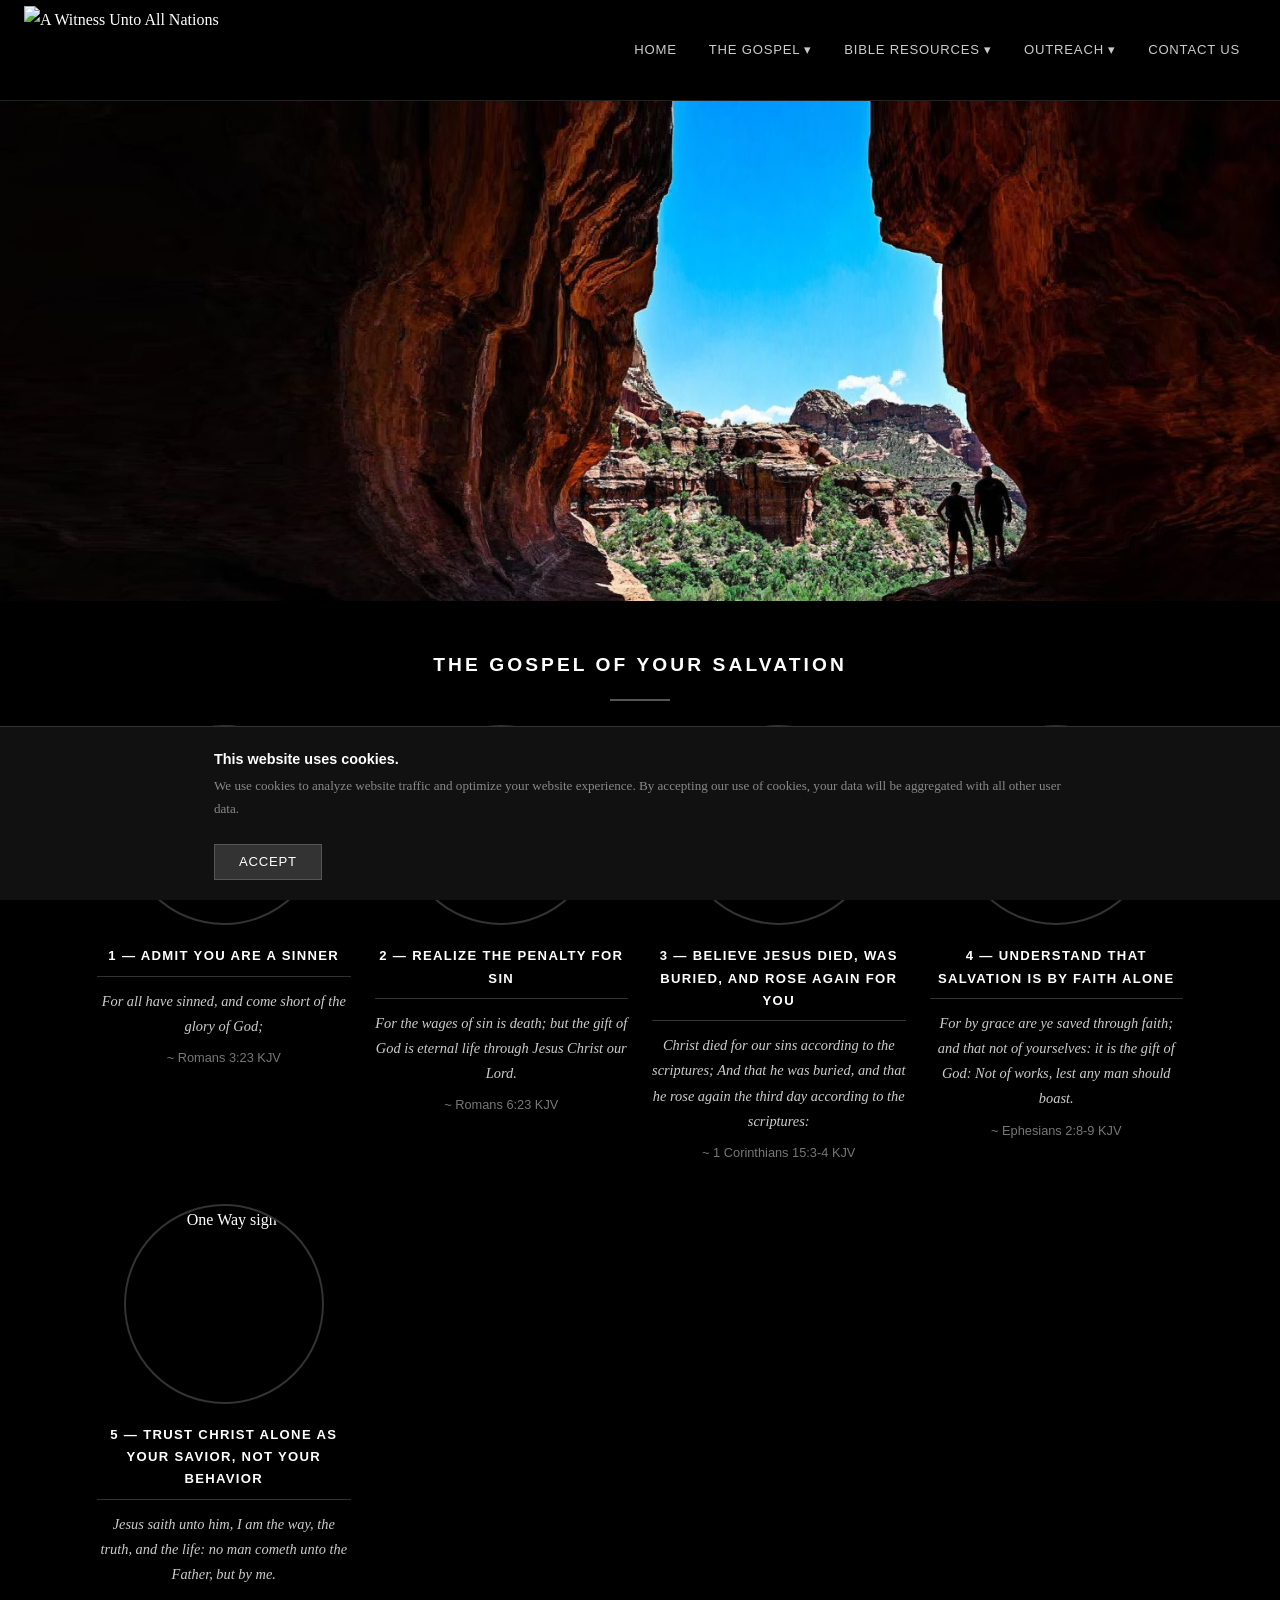
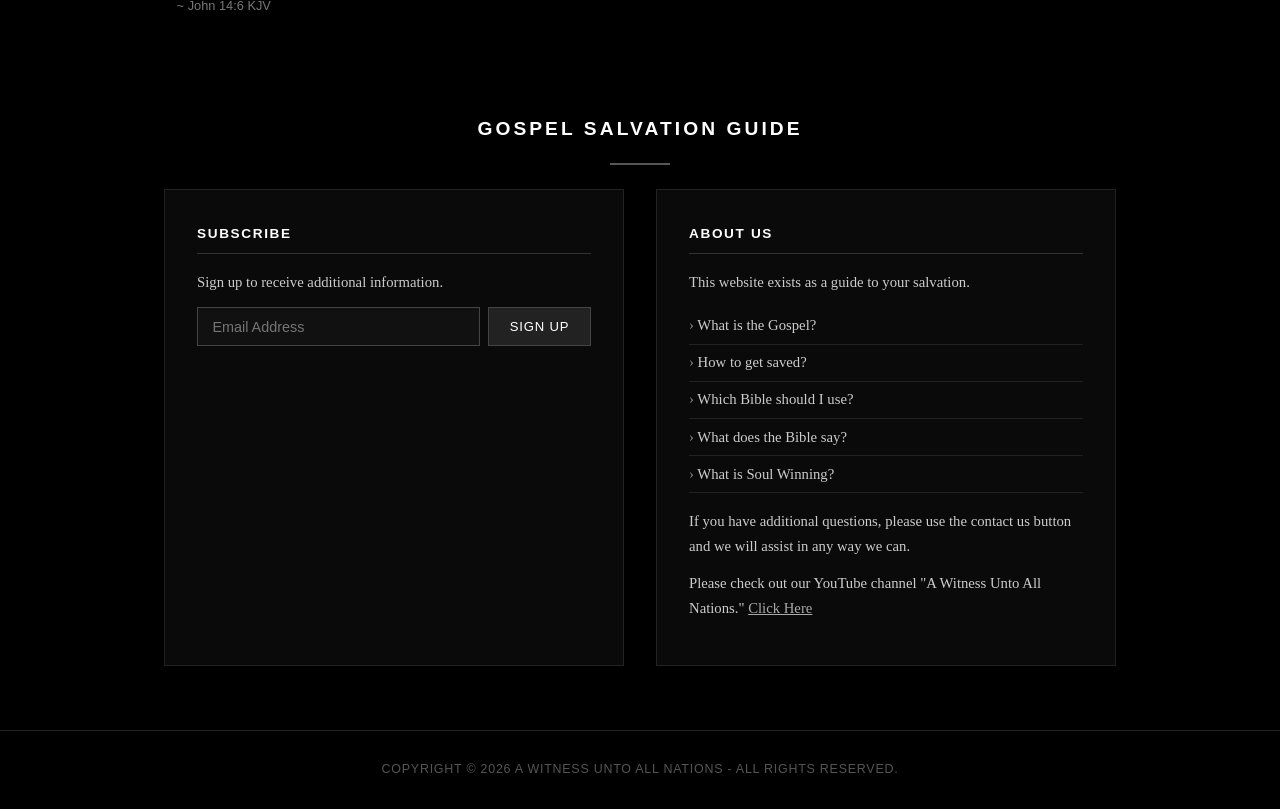
==== commit 6ceda604: "Add files via upload" ====
--- a/index.html
+++ b/index.html
@@ -148,6 +148,7 @@
     <p>This website exists as a guide to your salvation.</p>
     <ul>
       <li><a href="the-gospel.html" style="color:#ccc; text-decoration:none;">What is the Gospel?</a></li>
+      <li><a href="how-to-get-saved.html" style="color:#ccc; text-decoration:none;">How to get saved?</a></li>
       <li><a href="kjv-only.html" style="color:#ccc; text-decoration:none;">Which Bible should I use?</a></li>
       <li><a href="what-does-the-bible-say.html" style="color:#ccc; text-decoration:none;">What does the Bible say?</a></li>
       <li><a href="soul-winning.html" style="color:#ccc; text-decoration:none;">What is Soul Winning?</a></li>
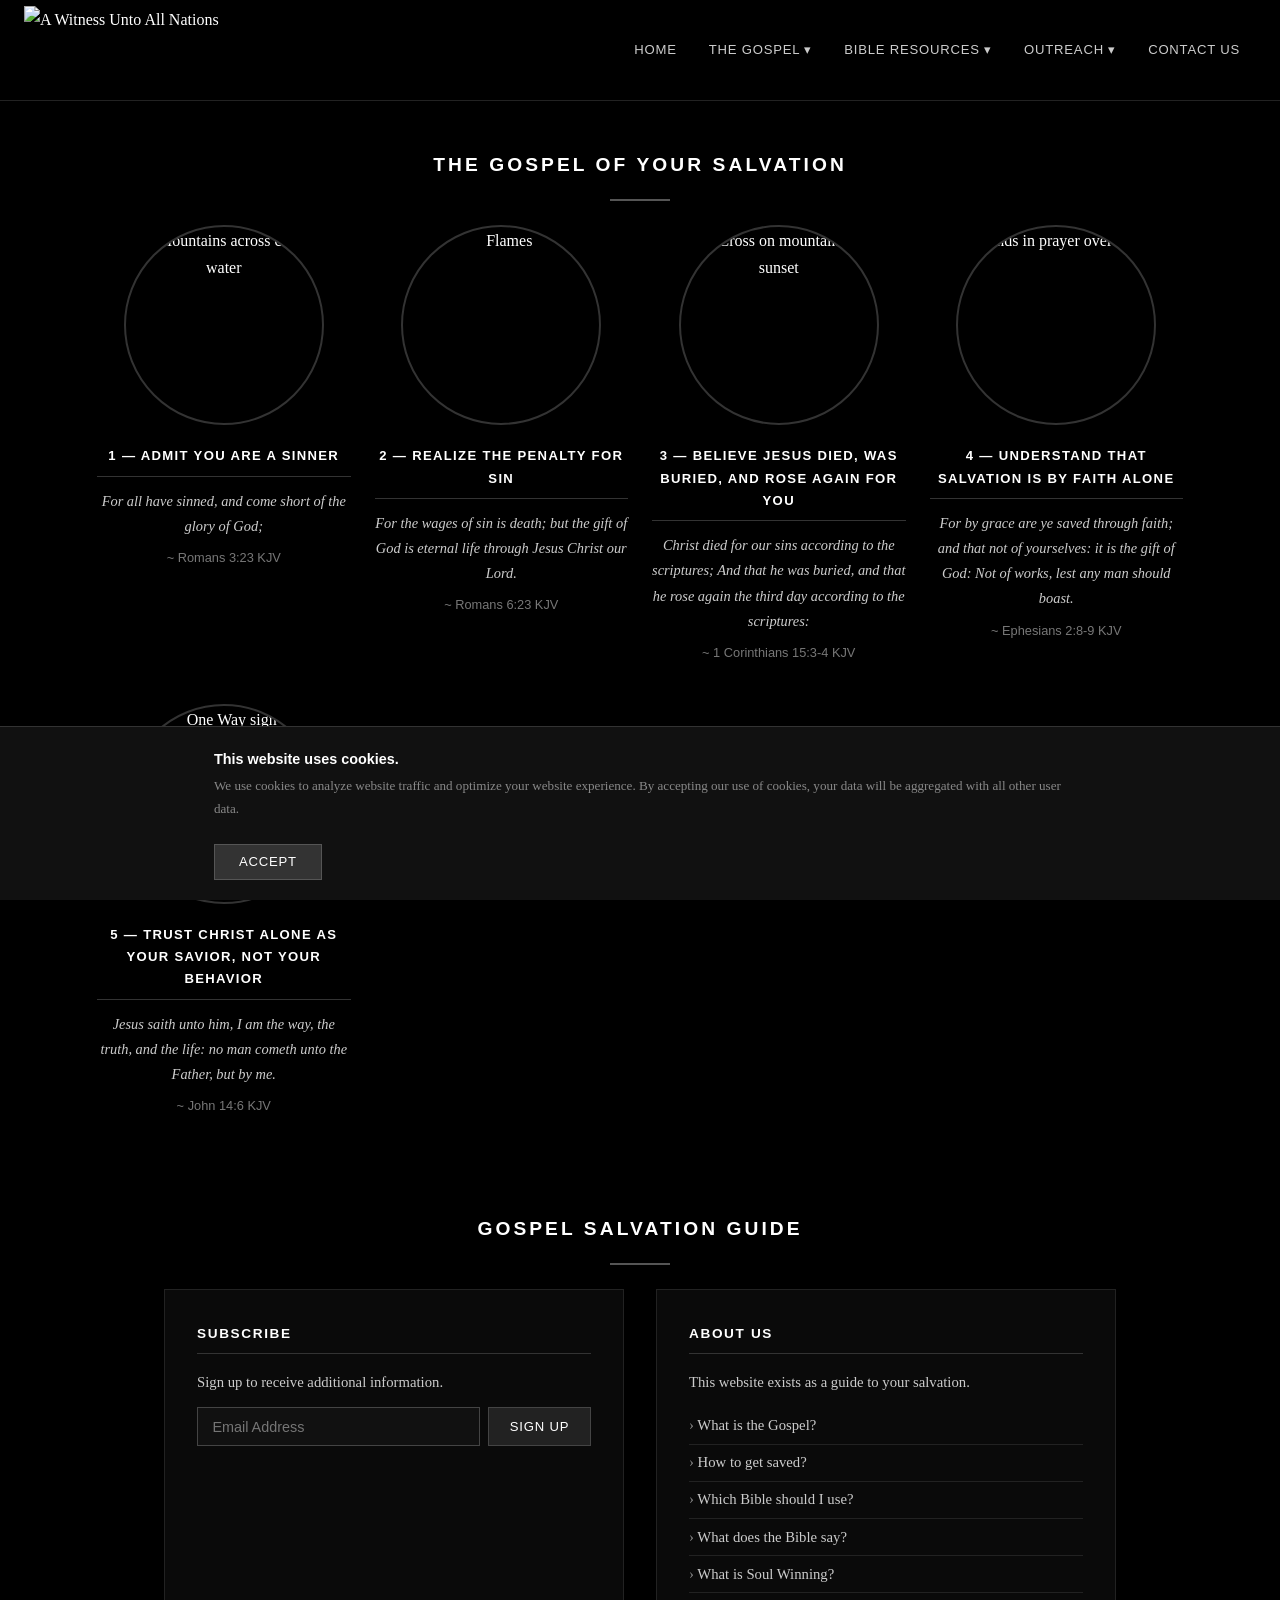
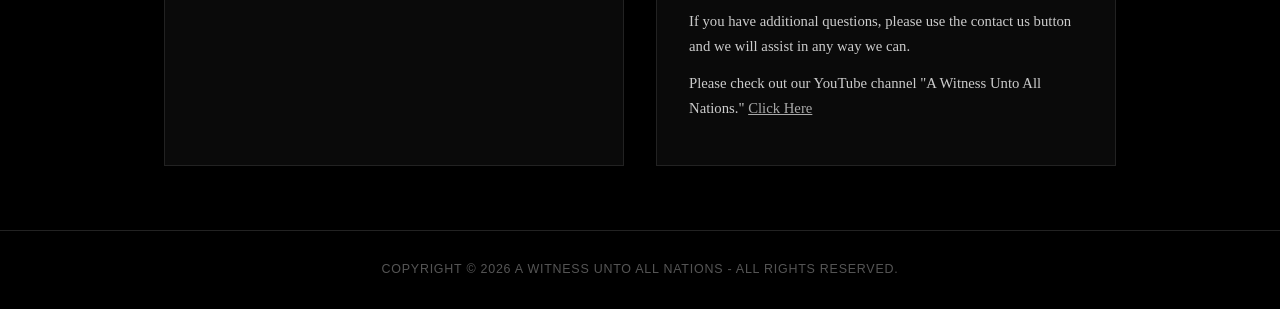
==== commit 933b79fe: "Add files via upload" ====
--- a/index.html
+++ b/index.html
@@ -47,6 +47,7 @@
       <a href="the-gospel.html">The Gospel &#9662;</a>
       <ul class="dropdown">
         <li><a href="the-gospel.html">The Gospel</a></li>
+        <li><a href="who-is-jesus.html">Who Is Jesus Christ?</a></li>
         <li><a href="how-to-get-saved.html">How To Get Saved</a></li>
         <li><a href="sinners-prayer.html">The Sinner's Prayer</a></li>
       </ul>
@@ -71,9 +72,7 @@
   </ul>
 </nav>
 
-<div class="hero-banner-img">
-  <img src="banner.png" alt="Gospel Salvation Guide: Your Path to Eternal Life"/>
-</div>
+
 
 <div class="section-heading">
   <h1>THE GOSPEL OF YOUR SALVATION</h1>
